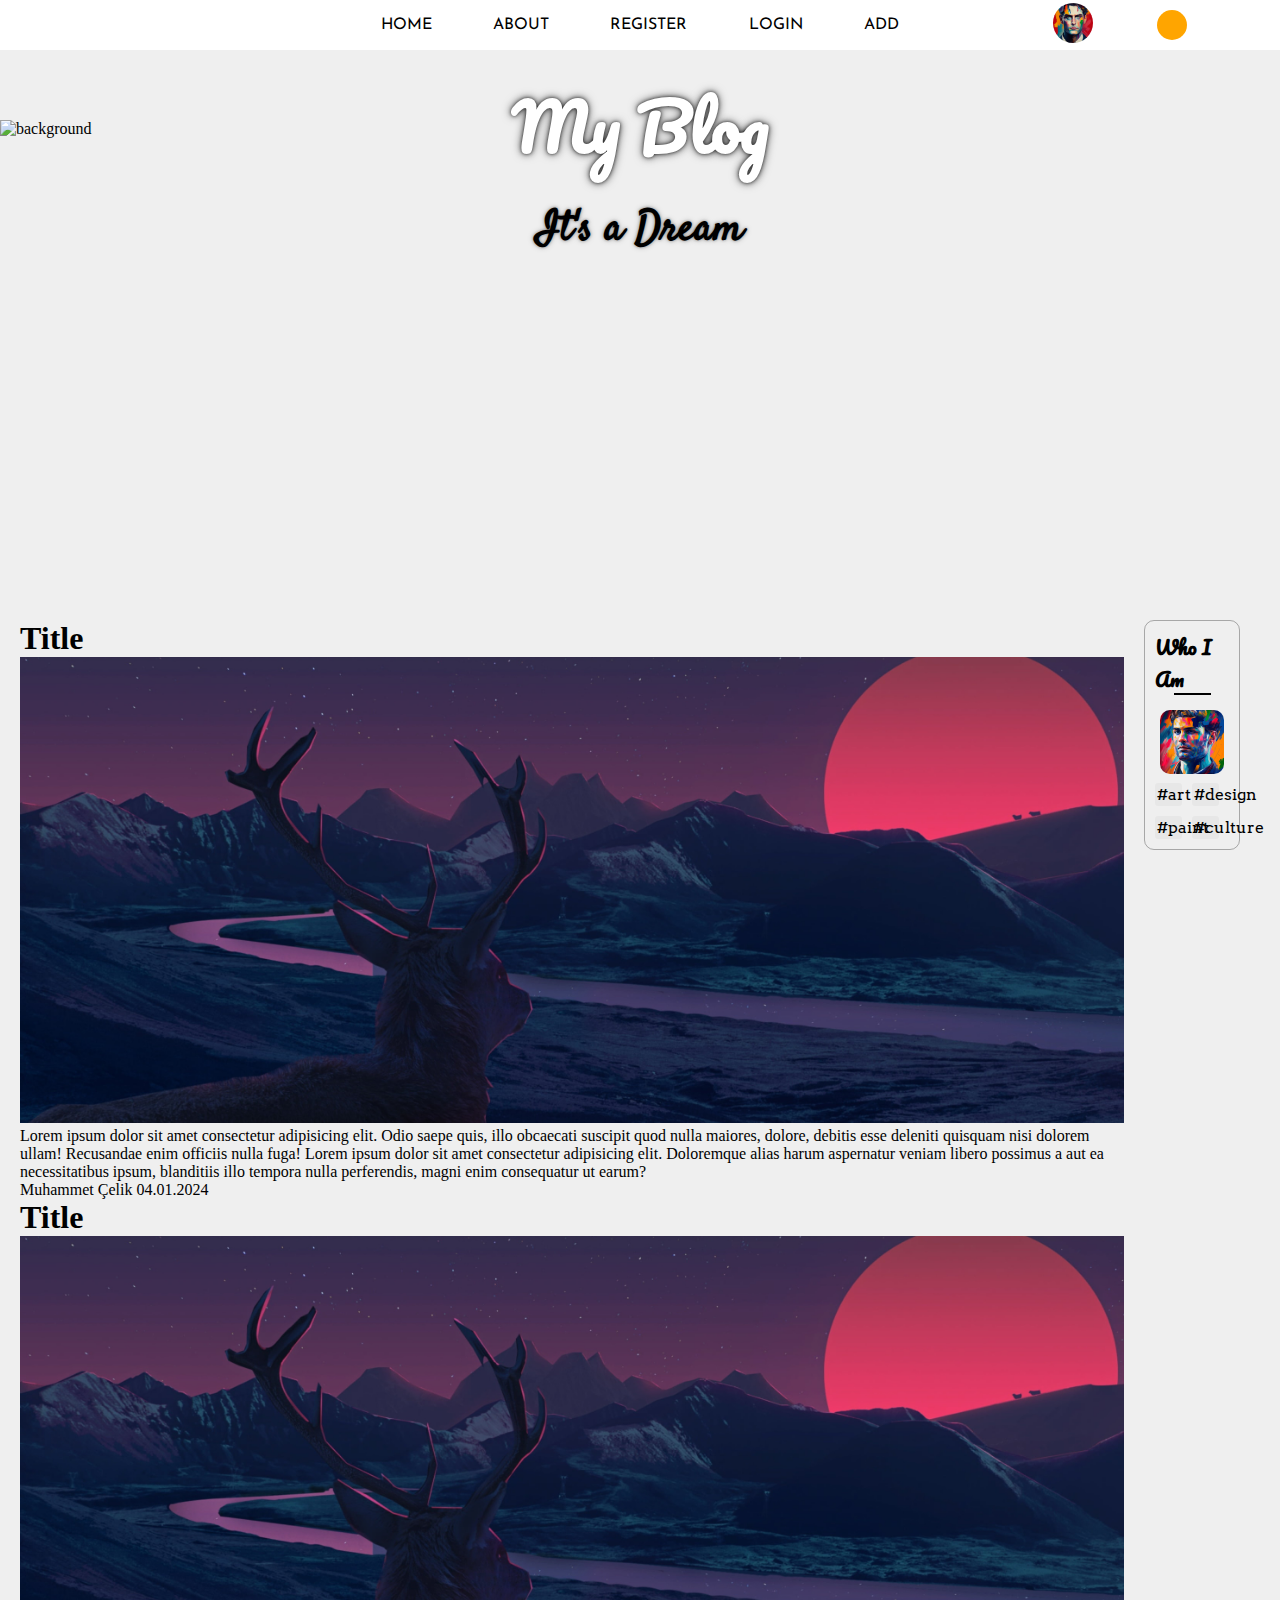
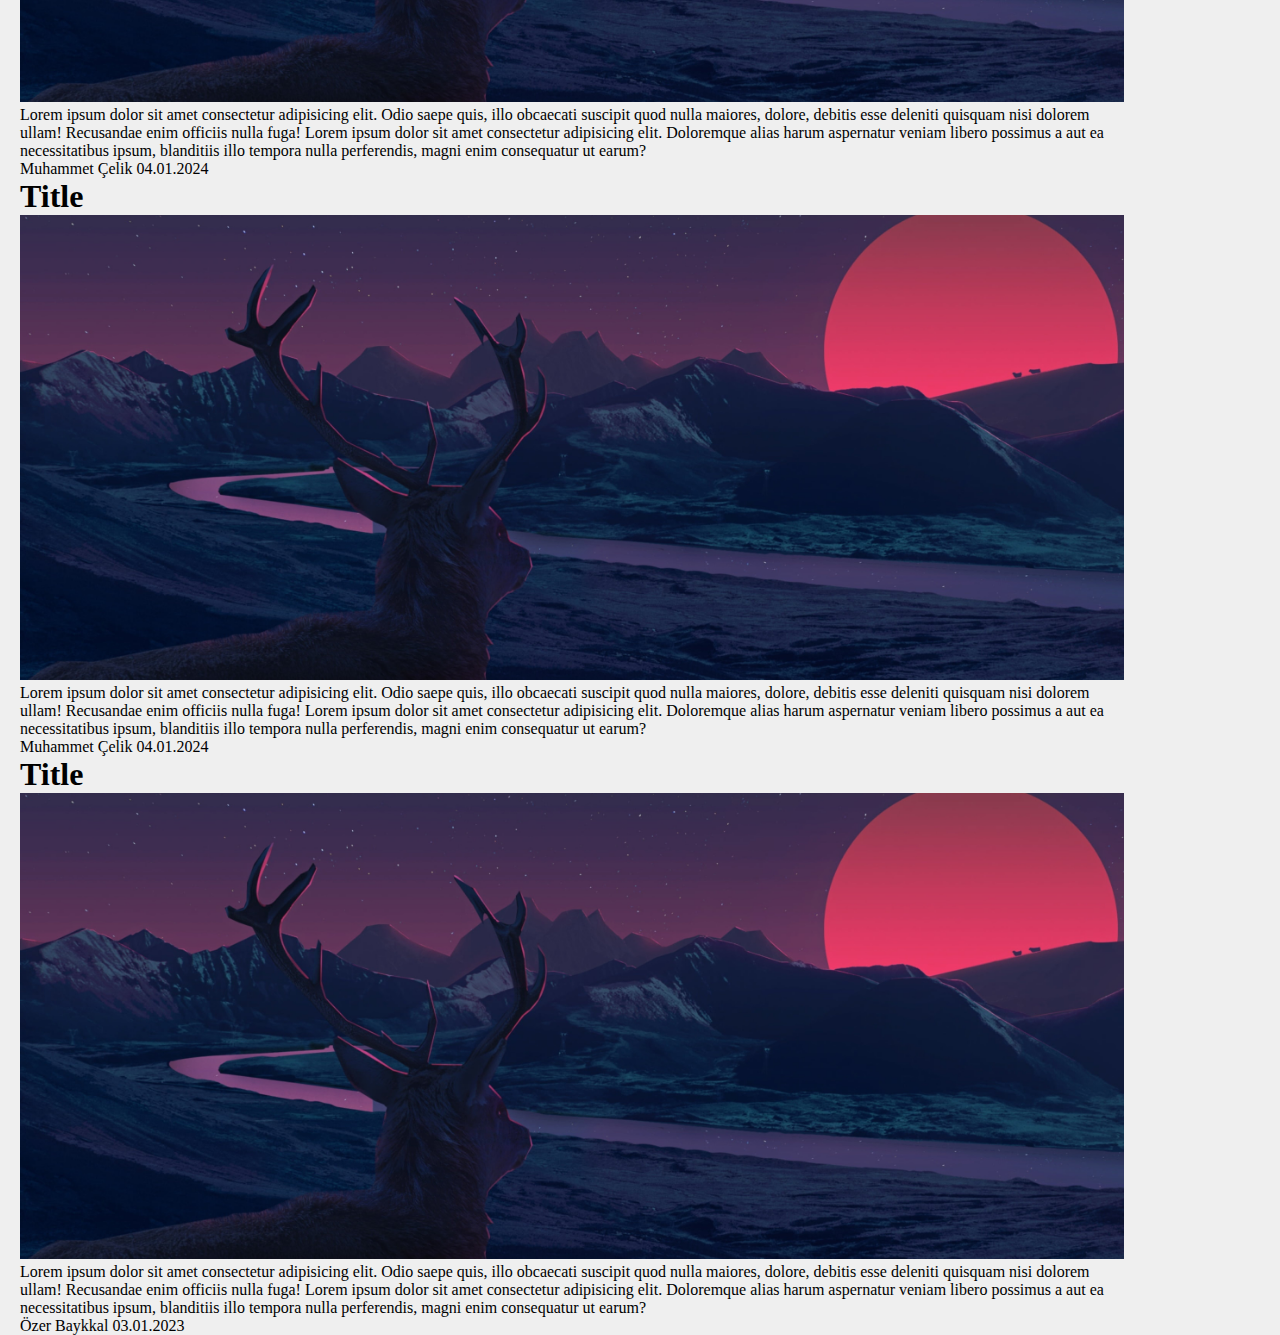
==== index.html @ cc019373 "post and side area" ====
<!DOCTYPE html>
<html lang="en">
  <head>
    <meta charset="UTF-8" />
    <meta name="viewport" content="width=device-width, initial-scale=1.0" />
    <link rel="stylesheet" href="public/css/index.css" />
    <link
      rel="stylesheet"
      href="https://cdnjs.cloudflare.com/ajax/libs/font-awesome/6.5.1/css/all.min.css"
      integrity="sha512-DTOQO9RWCH3ppGqcWaEA1BIZOC6xxalwEsw9c2QQeAIftl+Vegovlnee1c9QX4TctnWMn13TZye+giMm8e2LwA=="
      crossorigin="anonymous"
      referrerpolicy="no-referrer"
    />
    <title>Document</title>
  </head>
  <body>
    <!-- topbar -->
    <div class="topbar">
      <div class="wrapper target">
        <div class="left">
          <i class="fa-brands fa-square-x-twitter"></i>
          <i class="fa-brands fa-square-instagram"></i>
          <i class="fa-brands fa-square-facebook"></i>
          <i class="fa-brands fa-square-pinterest"></i>
        </div>
        <div class="center">
          <a href="/">HOME</a>
          <a href="pages/about.html">ABOUT</a>
          <a href="pages/register.html">REGISTER</a>
          <a href="pages/login.html">LOGIN</a>
          <a href="pages/add.html">ADD</a>
        </div>
        <div class="right">
          <span>
            <img src="public/img/user/user-1.png" alt="user" />
          </span>
          <div class="searchEngine" id="searchEngine">
            <input type="text" placeholder="..." />
            <i class="fa-solid fa-magnifying-glass" id="searchIcon"></i>
          </div>
        </div>
      </div>
    </div>
    <!-- header -->
    <header class="header target">
      <img src="public/img/background/home.jpg" alt="background" />
      <h1>My Blog</h1>
      <h3>It's a Dream</h3>
    </header>

    <!-- home -->
    <div class="home">
      <div class="wrapper">
        <div class="posts">
          <div class="post target">
            <h1>Title</h1>
            <img src="public/img/background/content-1.jpg" alt="content" />
            <p>
              Lorem ipsum dolor sit amet consectetur adipisicing elit. Odio
              saepe quis, illo obcaecati suscipit quod nulla maiores, dolore,
              debitis esse deleniti quisquam nisi dolorem ullam! Recusandae enim
              officiis nulla fuga! Lorem ipsum dolor sit amet consectetur
              adipisicing elit. Doloremque alias harum aspernatur veniam libero
              possimus a aut ea necessitatibus ipsum, blanditiis illo tempora
              nulla perferendis, magni enim consequatur ut earum?
            </p>
            <div class="authorAndDate">
              <span>Muhammet Çelik</span>
              <span>04.01.2024</span>
            </div>
          </div>

          <div class="post target">
            <h1>Title</h1>
            <img src="public/img/background/content-1.jpg" alt="content" />
            <p>
              Lorem ipsum dolor sit amet consectetur adipisicing elit. Odio
              saepe quis, illo obcaecati suscipit quod nulla maiores, dolore,
              debitis esse deleniti quisquam nisi dolorem ullam! Recusandae enim
              officiis nulla fuga! Lorem ipsum dolor sit amet consectetur
              adipisicing elit. Doloremque alias harum aspernatur veniam libero
              possimus a aut ea necessitatibus ipsum, blanditiis illo tempora
              nulla perferendis, magni enim consequatur ut earum?
            </p>
            <div class="authorAndDate">
              <span>Muhammet Çelik</span>
              <span>04.01.2024</span>
            </div>
          </div>

          <div class="post target">
            <h1>Title</h1>
            <img src="public/img/background/content-1.jpg" alt="content" />
            <p>
              Lorem ipsum dolor sit amet consectetur adipisicing elit. Odio
              saepe quis, illo obcaecati suscipit quod nulla maiores, dolore,
              debitis esse deleniti quisquam nisi dolorem ullam! Recusandae enim
              officiis nulla fuga! Lorem ipsum dolor sit amet consectetur
              adipisicing elit. Doloremque alias harum aspernatur veniam libero
              possimus a aut ea necessitatibus ipsum, blanditiis illo tempora
              nulla perferendis, magni enim consequatur ut earum?
            </p>
            <div class="authorAndDate">
              <span>Muhammet Çelik</span>
              <span>04.01.2024</span>
            </div>
          </div>

          <div class="post target">
            <h1>Title</h1>
            <img src="public/img/background/content-1.jpg" alt="content" />
            <p>
              Lorem ipsum dolor sit amet consectetur adipisicing elit. Odio
              saepe quis, illo obcaecati suscipit quod nulla maiores, dolore,
              debitis esse deleniti quisquam nisi dolorem ullam! Recusandae enim
              officiis nulla fuga! Lorem ipsum dolor sit amet consectetur
              adipisicing elit. Doloremque alias harum aspernatur veniam libero
              possimus a aut ea necessitatibus ipsum, blanditiis illo tempora
              nulla perferendis, magni enim consequatur ut earum?
            </p>
            <div class="authorAndDate">
              <span>Özer Baykkal</span>
              <span>03.01.2023</span>
            </div>
          </div>
        </div>

        <div class="sidebar">
          <div class="area target">
            <h3>Who I Am</h3>
            <img src="public/img/user/user-2.png" alt="user" />
            <div class="categories">
              <span>#art</span>
              <span>#design</span>
              <span>#paint</span>
              <span>#culture</span>
            </div>
          </div>

          <div class="area target">
            <h3>Your Space</h3>
            <a href="/admin/add">Add Post</a>
            <a href="#">Your Perfonce</a>
            <a href="#">Number of Views</a>
          </div>
        </div>
      </div>
    </div>

    <script src="public/js/search.js"></script>
    <script src="public/js/scroll.js"></script>
  </body>
</html>
---- public/css/index.css ----
@import "./default.css";
@import "./fontFamily.css";
@import "./topbar.css";
@import './header.css';
@import './home.css';
@import './sidebar.css';
@import './posts.css';
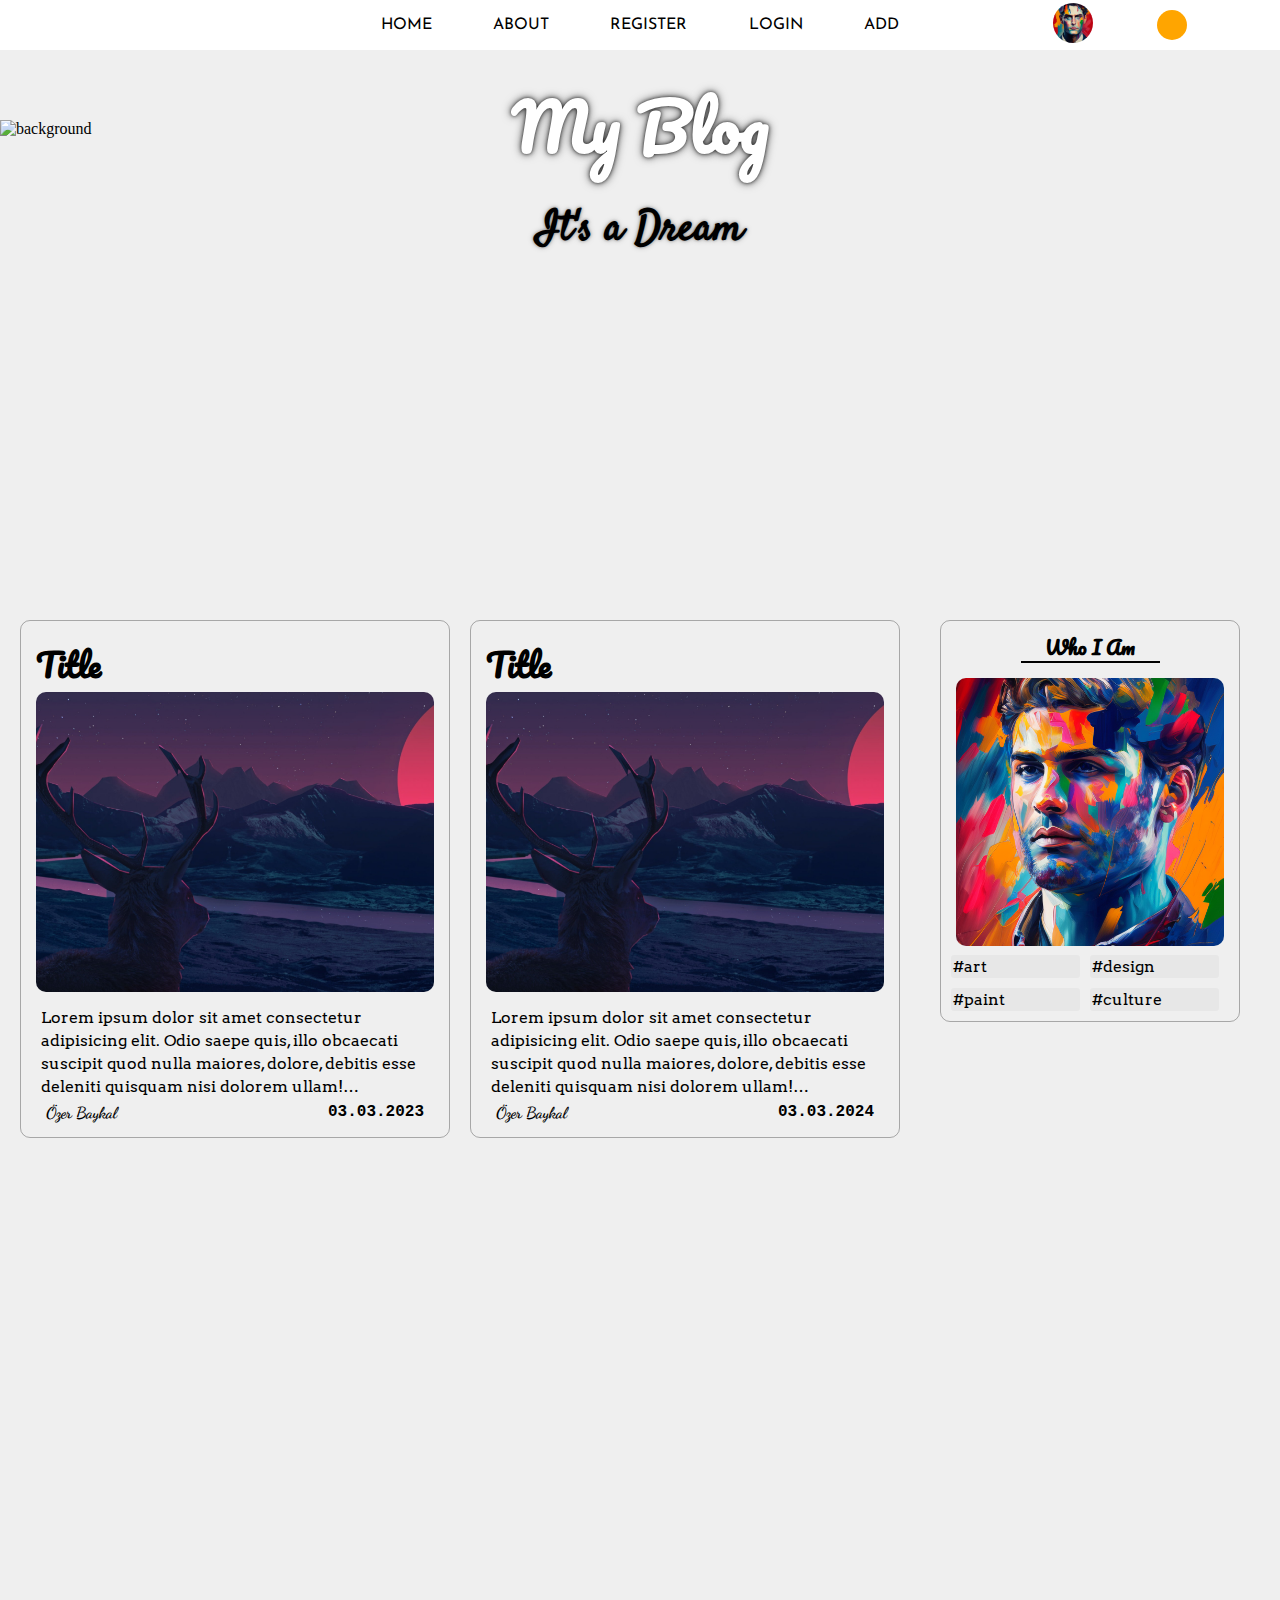
==== commit a38e06b7: "about page and css" ====
--- a/index.html
+++ b/index.html
@@ -65,8 +65,8 @@
               nulla perferendis, magni enim consequatur ut earum?
             </p>
             <div class="authorAndDate">
-              <span>Muhammet Çelik</span>
-              <span>04.01.2024</span>
+              <span>Özer Baykal</span>
+              <span>03.03.2023</span>
             </div>
           </div>
 
@@ -83,8 +83,8 @@
               nulla perferendis, magni enim consequatur ut earum?
             </p>
             <div class="authorAndDate">
-              <span>Muhammet Çelik</span>
-              <span>04.01.2024</span>
+              <span>Özer Baykal</span>
+              <span>03.03.2024</span>
             </div>
           </div>
 
@@ -101,8 +101,8 @@
               nulla perferendis, magni enim consequatur ut earum?
             </p>
             <div class="authorAndDate">
-              <span>Muhammet Çelik</span>
-              <span>04.01.2024</span>
+              <span>Özer Baykal</span>
+              <span>03.03.2024</span>
             </div>
           </div>
 
--- a/public/css/index.css
+++ b/public/css/index.css
@@ -4,4 +4,5 @@
 @import './header.css';
 @import './home.css';
 @import './sidebar.css';
-@import './posts.css';+@import './post.css';
+@import './about.css';